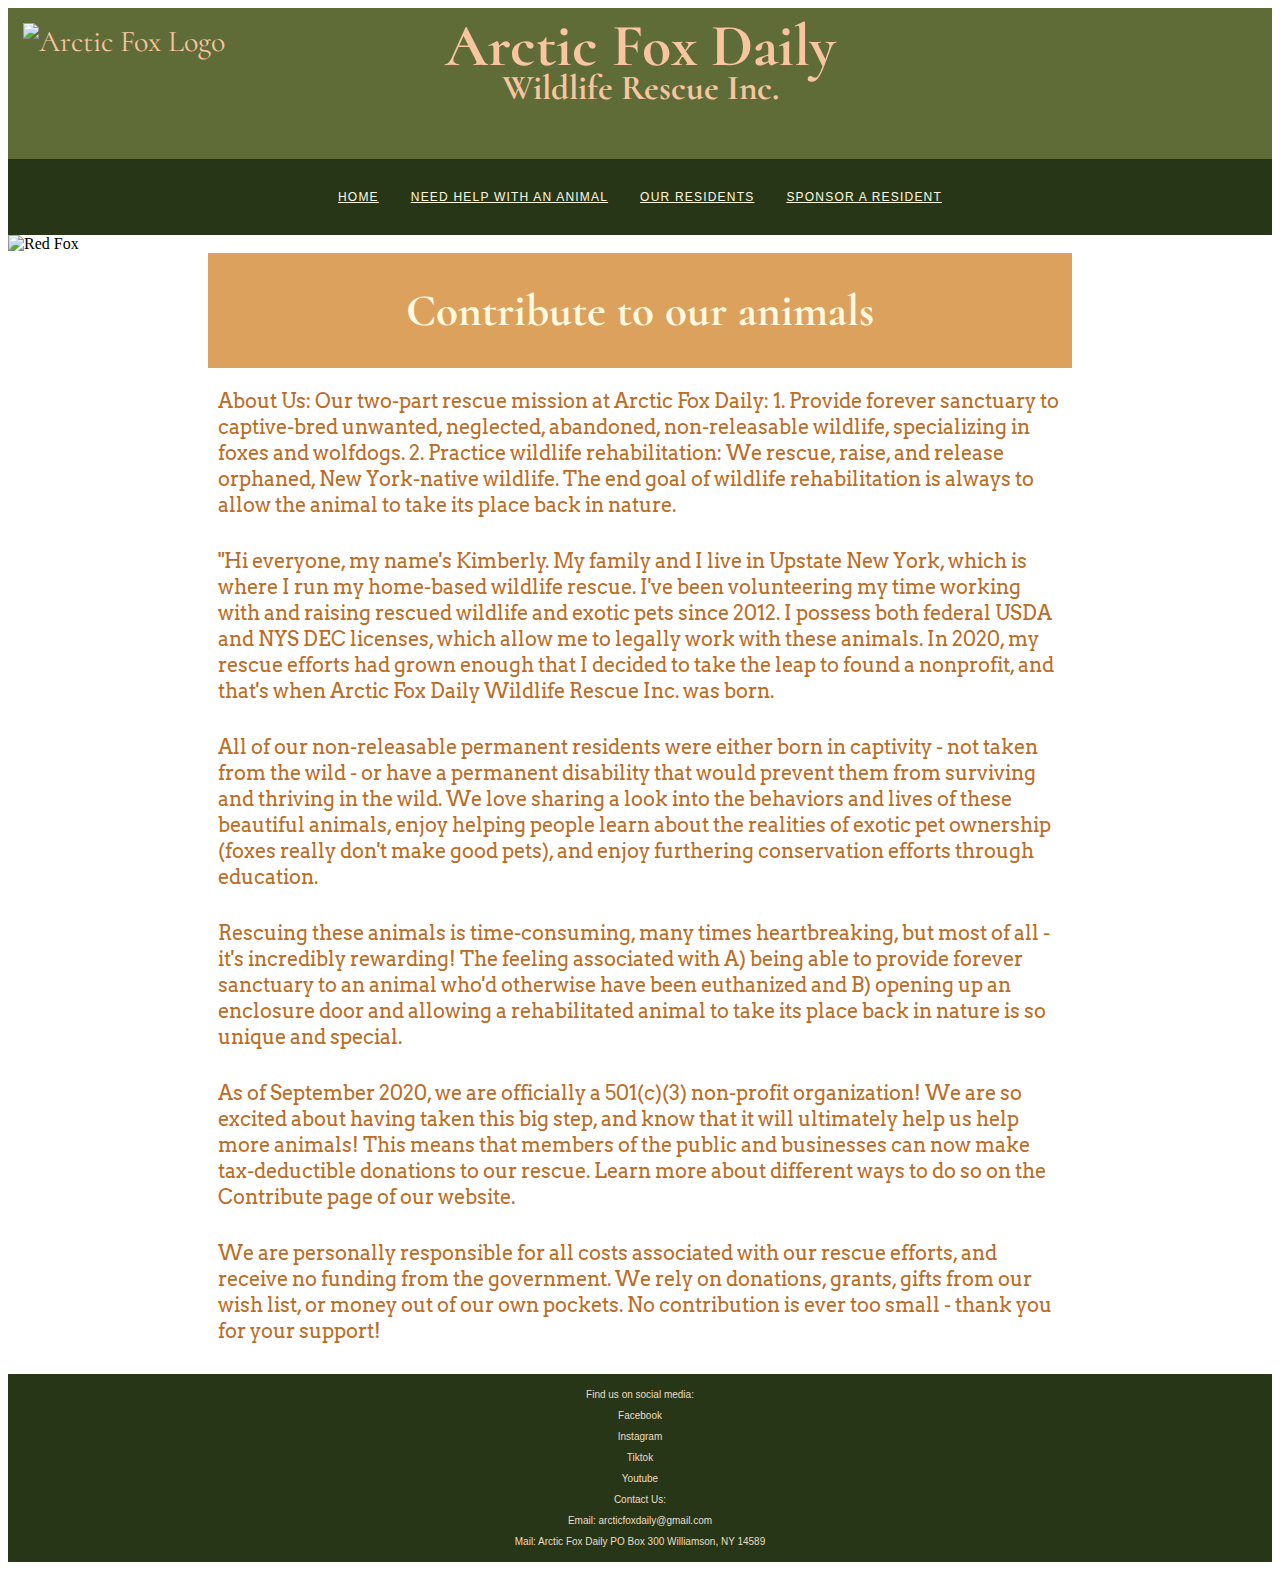
==== index.html @ 03dd9907 "Add files via upload" ====
<!DOCTYPE html>
<html lang="en">
<head>
    <meta charset="UTF-8">
    <title>Arctic Fox Daily</title>
    <!-- viewport -->
    <meta name="viewport" content="width=device-width, initial-scale=1">
    <link rel="stylesheet" type="text/css" href="style.css">
    
        <!-- <style> @import url(style.css);</style>  -->
    
</head>
<body>
   
   <header>

       <img src="Images/Untitled%20drawing.png" alt="Arctic Fox Logo" width="175" height="130px">
       <h1>Arctic Fox Daily</h1>
       <h3>Wildlife Rescue Inc.</h3>
        
    </header>
    
    <nav>
            <ul>    
                <li>    <a href="index.html">Home</a></li>
                <li>    <a href="Help.html">Need Help with an animal</a></li>
                <li>    <a href="Our%20Residents.html">Our Residents</a></li>
                <li>    <a href="Sponsor.html">Sponsor a Resident</a></li>
            </ul>
        </nav>
    
    
    <img src="Images/Screenshot%202024-12-12%20at%2011.41.27%E2%80%AFPM.png" alt="Red Fox" 
    width="1679px" height="250px">
    
    <div id="heading">
        
        <h1>Contribute to our animals</h1>
    </div>
      
    <main>
       
       
       
        <p>About Us:
Our two-part rescue mission at Arctic Fox Daily:
1. Provide forever sanctuary to captive-bred unwanted, neglected, abandoned, non-releasable wildlife, specializing in foxes and wolfdogs.
            2. Practice wildlife rehabilitation: We rescue, raise, and release orphaned, New York-native wildlife. The end goal of wildlife rehabilitation is always to allow the animal to take its place back in nature.</p>
 

        <p>"Hi everyone, my name's Kimberly. My family and I live in Upstate New York, which is where I run my home-based wildlife rescue. I've been volunteering my time working with and raising rescued wildlife and exotic pets since 2012. I possess both federal USDA and NYS DEC licenses, which allow me to legally work with these animals. In 2020, my rescue efforts had grown enough that I decided to take the leap to found a nonprofit, and that's when Arctic Fox Daily Wildlife Rescue Inc. was born. </p>
 

 
        <p>All of our non-releasable permanent residents were either born in captivity - not taken from the wild - or have a permanent disability that would prevent them from surviving and thriving in the wild. We love sharing a look into the behaviors and lives of these beautiful animals, enjoy helping people learn about the realities of exotic pet ownership (foxes really don't make good pets), and enjoy furthering conservation efforts through education.</p>

        <p>Rescuing these animals is time-consuming, many times heartbreaking, but most of all - it's incredibly rewarding! The feeling associated with A) being able to provide forever sanctuary to an animal who'd otherwise have been euthanized and B) opening up an enclosure door and allowing a rehabilitated animal to take its place back in nature is so unique and special.</p>
 
        <p>As of September 2020, we are officially a 501(c)(3) non-profit organization! We are so excited about having taken this big step, and know that it will ultimately help us help more animals!  This means that members of the public and businesses can now make tax-deductible donations to our rescue. Learn more about different ways to do so on the Contribute page of our website.</p>


<p>We are personally responsible for all costs associated with our rescue efforts, and receive no funding from the government. We rely on donations, grants, gifts from our wish list, or money out of our own pockets. No contribution is ever too small - thank you for your support!</p>
        
     
    </main>
    
    
    <footer>
        
        <P> Find us on social media:
        
               <div class="column">
                    
                        <p>Facebook</p>
                        <p>Instagram</p>
                        <p>Tiktok</p>
                        <p>Youtube</p>
                    
                </div>
            
                <div class="column">
                    Contact Us:
                   
                       <p>Email: arcticfoxdaily@gmail.com</p>
                       <p>Mail: Arctic Fox Daily PO Box 300 Williamson, NY 14589</p>
                   
                </div>
    
        </P>
       
        
        
    </footer>
    
    
    
    
</body>
</html>
---- style.css ----
@charset "UTF-8";

/* google font */
@import url('https://fonts.googleapis.com/css2?family=Arvo:ital,wght@0,400;0,700;1,400;1,700&family=Cormorant:ital,wght@0,300..700;1,300..700&family=Crimson+Text:ital,wght@0,400;0,600;0,700;1,400;1,600;1,700&family=Lobster+Two:ital,wght@0,400;0,700;1,400;1,700&family=Saira+Condensed:wght@100;200;300;400;500;600;700;800;900&family=Sancreek&family=Solway:wght@300;400;500;700;800&display=swap');
@import url('https://fonts.googleapis.com/css2?family=Arvo:ital,wght@0,400;0,700;1,400;1,700&family=Charis+SIL:ital,wght@0,400;0,700;1,400;1,700&family=Cormorant:ital,wght@0,300..700;1,300..700&family=Crimson+Text:ital,wght@0,400;0,600;0,700;1,400;1,600;1,700&family=Lobster+Two:ital,wght@0,400;0,700;1,400;1,700&family=Saira+Condensed:wght@100;200;300;400;500;600;700;800;900&family=Sancreek&family=Solway:wght@300;400;500;700;800&display=swap');

/* header styles */

header {
    
    
    grid-area: banner;
    
}

/* header styles */
header {
    
    font-family: "Cormorant";
    color: #F7C59F;
    text-align: left;
    font-size: 30px;
    background-color: #606c38;
    padding: 15px;

} 

image {
  
    image-resolution: center;
    margin-top: 0px; margin-left: 200px; margin-right: 200px
}

header p {
    
    font-style: italic;
    font-size: 1.2em;
    margin: -5px;
    
}

header h1 {
    
    margin-top: 10px;
    text-align: center;
    margin: -50px;
    
}

header h3 {
     text-align: center;
}

/* nav styles */

nav, footer {
    
    font-family: "Charia SIL", sans-serif;
    background-color: #283618;
    
}

nav ul li a:link, nav ul li a:visited {
    
    color: #FEFAE0;
    
}


nav ul li a:focus, nav ul li a:hover, nav ul li a:active{
    
    color: #BC6C25;
    
}

nav ul {
    
    padding: 10px;
    margin: 0;
    
    /* button */
    list-style-type: none;
    display: flex;
    justify-content: center;
    
}

nav ul li {
    
    font-size: 12px;
    text-transform: uppercase;
    letter-spacing: .1em;
    
}


/* button appearance */
nav ul li a {
    
    display: block;
    padding: 8px 6px;
    margin: 10px;
    line-height: 20px;  
}



#donate {
    
    color: white;
   
    background-size: cover;
    text-align: center;
    height: 300px; 
}


/* heading style */
div h1{
    font-family: "Cormorant";
    color: #FEFAE0;
    text-align: left;
    font-size: 45px;
    background-color: #DDA15E;
    padding: 30px;
    text-align: center;
    margin-top: 0px; margin-left: 200px; margin-right: 200px; margin-bottom: auto;
}

main img {
    
    float: left;
    margin: 0 20px 20px 0;
        
}

.information {
    font-family: "Cormorant";
    color: #FEFAE0;
    text-align: left;
  
    background-color: #606c38;
    margin: 10px;
      
}



/* main styles */

main {
    
    font-family: "Arvo", "Serif";
    background-color: white;
    line-height: 1.3em;
    padding: 5px;
    color: #BC6c25;
    text-align: center;
  
    
}

/*meet our residents*/


main h3 {
    margin-left: 200px;
    font-size: 30px
}

main h6 {
    margin-left: 200px    
}

.story {
    font-family: "Cormorant";
    color: #FEFAE0;
    text-align: left;
    font-size: 20px;
 
    background-color: #606c38;
    margin-top: 10px; margin-left: 200px; margin-right: 200px
 
}

.story p {
    padding:-2000px;
    
    
}

.sponsor {
    font-family: "Cormorant";
    color: #FEFAE0;
    text-align: left;
    font-size: 20px;
    padding:20px;
    background-color: #606c38;
    margin-top: 10px; margin-left: 200px; margin-right: 200px;
    line-height: 1.3em;
    
    
    
}


main p {
    
    
    text-align: left;
    font-size: 20px;
    padding: 5px;
    line-height: 1.3em;
    margin-top: 10px; margin-left: 200px; margin-right: 200px
}

form {
    max-width: 450px;
    margin: 0 auto; /* Center the form */
    padding: 20px;
    background-color: #606c38;
    color: white
   
}


select {
    width: 100%;
    padding: 5px;
    margin-bottom: 15px;
    border: 1px solid #ccc;
    border-radius: 5px;
}
    
input, textarea, button {
    width: 97.5%;
    padding: 5px;
    margin-bottom: 15px;
    border: 1px solid #ccc;
    border-radius: 5px;
    
}

    
    
    
    
    

/* image style */

main img {
    
    Text-align: center;
    
}

footer {
    
    background-color: #283618;
    color: #EADDC4;
    text-align: center;
    font-size: 10px;
    padding: 5px;  
    
}
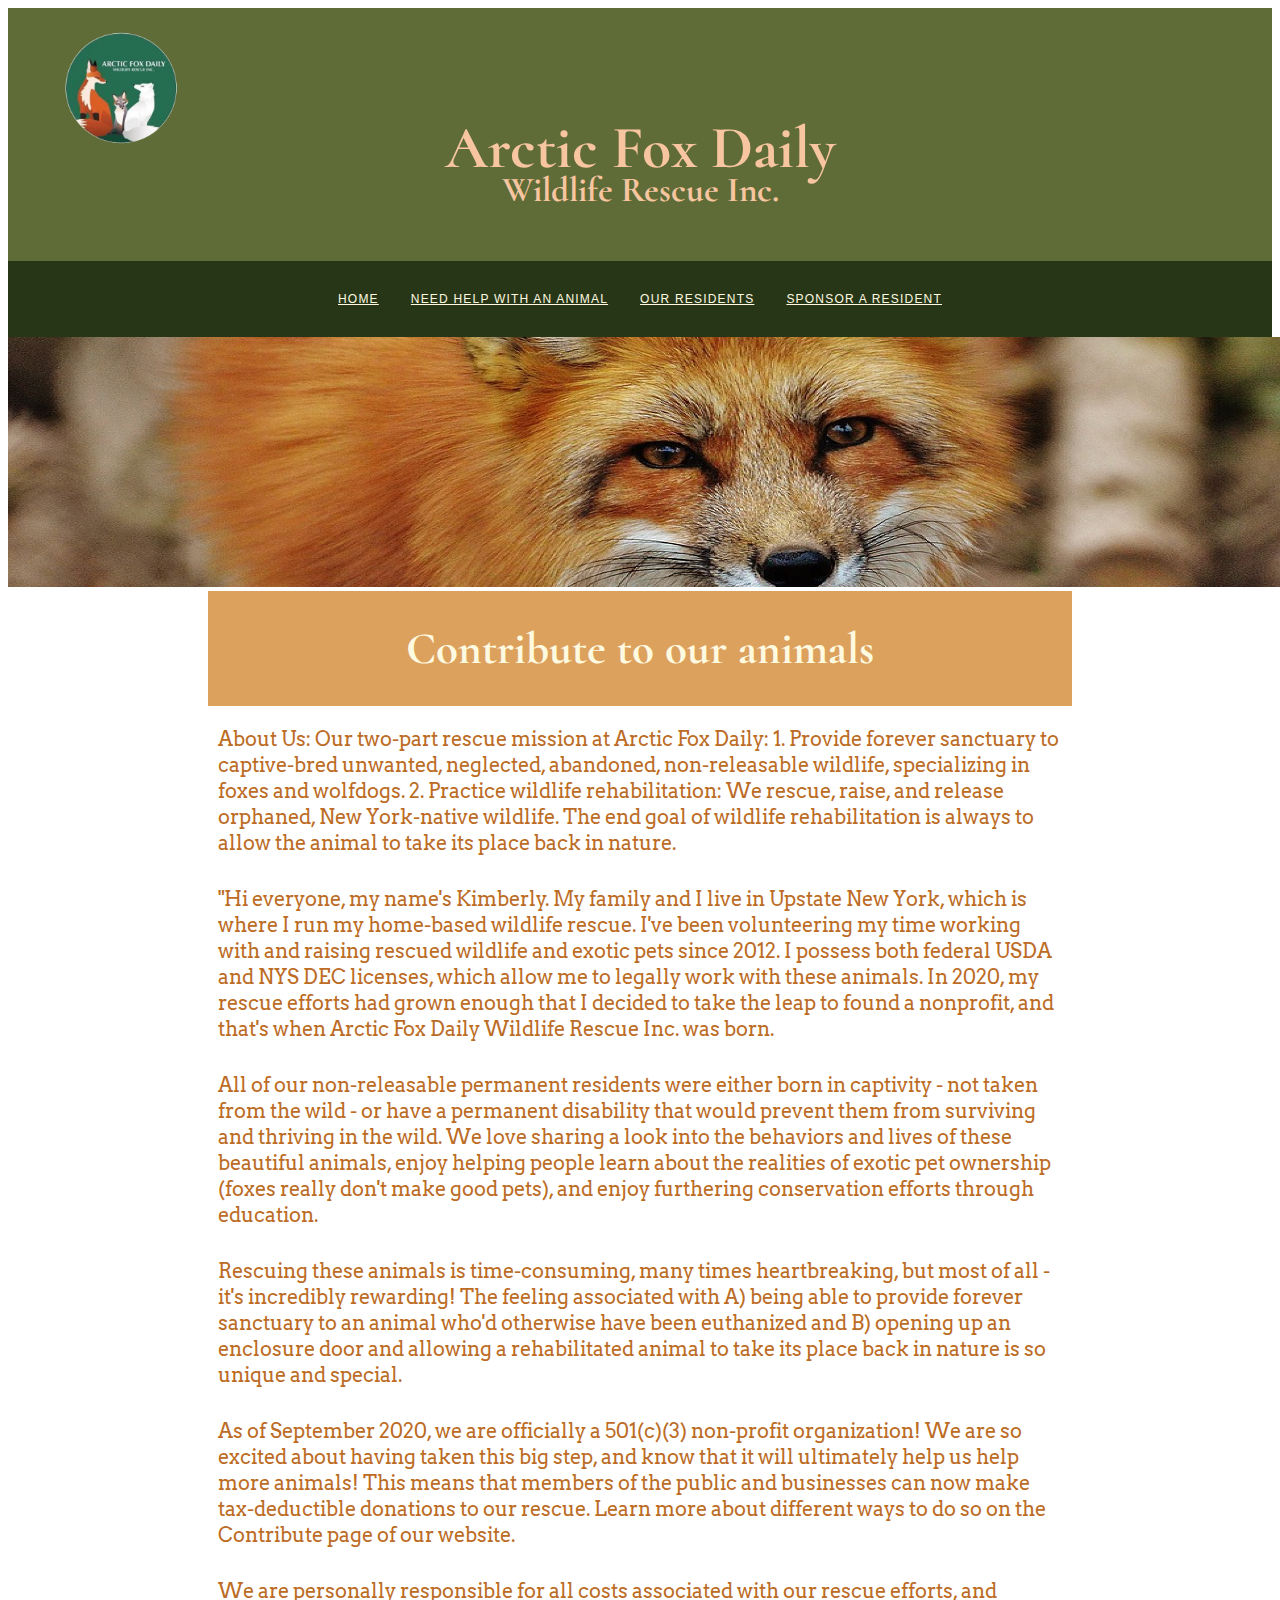
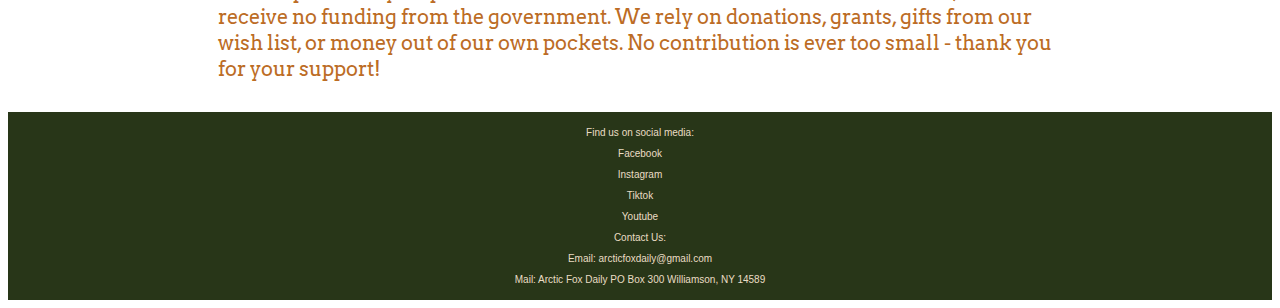
==== commit 2a893818: "Add files via upload" ====
--- a/index.html
+++ b/index.html
@@ -30,7 +30,7 @@
         </nav>
     
     
-    <img src="Images/Screenshot%202024-12-12%20at%2011.41.27%E2%80%AFPM.png" alt="Red Fox" 
+    <img src="Images/Rex%20Fox.png" alt="Red Fox" 
     width="1679px" height="250px">
     
     <div id="heading">
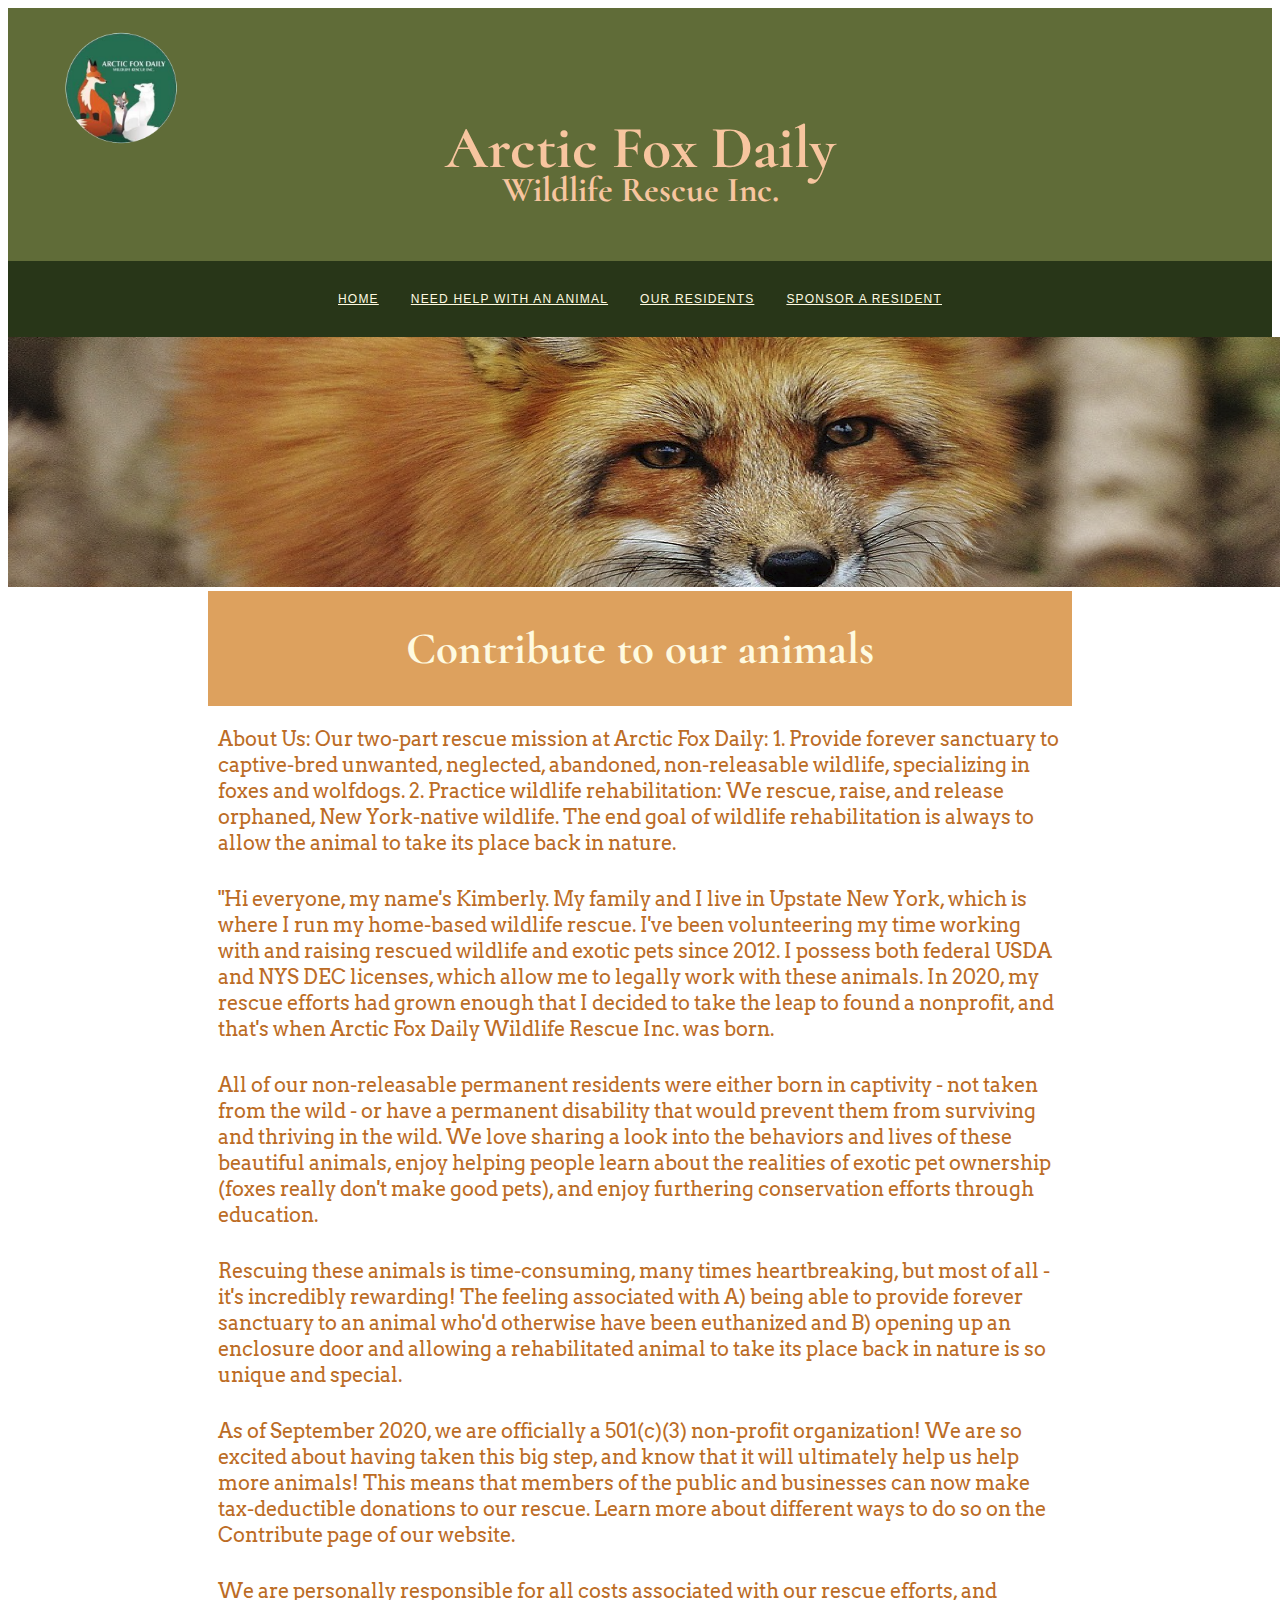
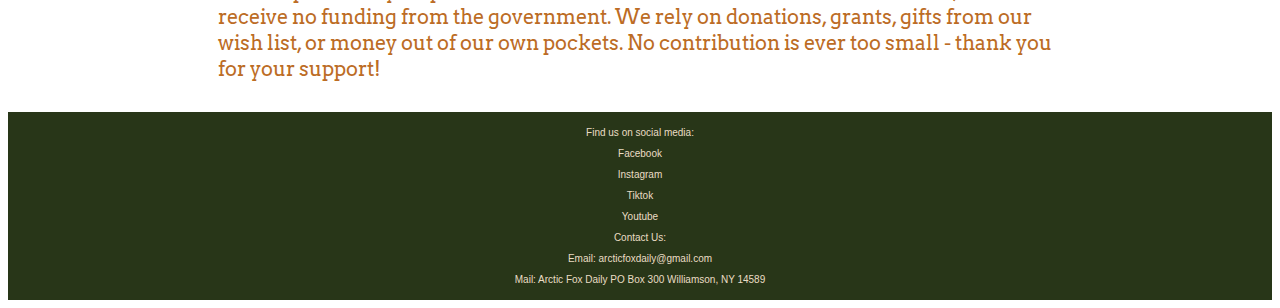
==== commit a822caea: "Add files via upload" ====
--- a/index.html
+++ b/index.html
@@ -30,7 +30,7 @@
         </nav>
     
     
-    <img src="Images/Rex%20Fox.png" alt="Red Fox" 
+    <img src="Images/Red%20Fox.png" alt="Red Fox" 
     width="1679px" height="250px">
     
     <div id="heading">
